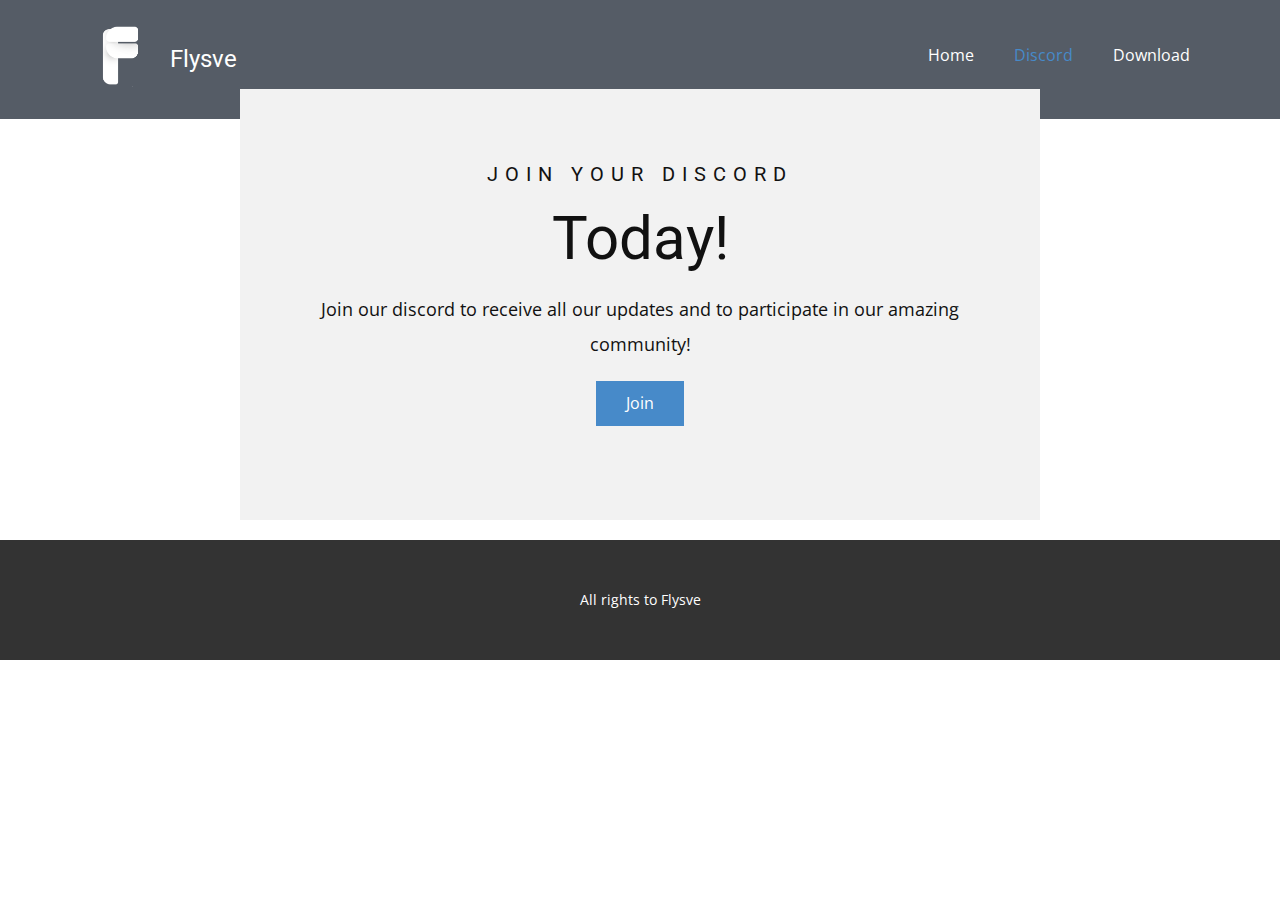
==== Discord.html @ a2450b51 "Ste" ====
<!DOCTYPE html>
<html style="font-size: 16px;" lang="en">
  <head>
    <meta name="viewport" content="width=device-width, initial-scale=1.0">
    <meta charset="utf-8">
    <meta name="keywords" content="Today!">
    <meta name="description" content="">
    <meta name="page_type" content="np-template-header-footer-from-plugin">
    <title>Discord</title>
    <link rel="stylesheet" href="nicepage.css" media="screen">
<link rel="stylesheet" href="Discord.css" media="screen">
    <script class="u-script" type="text/javascript" src="jquery.js" defer=""></script>
    <script class="u-script" type="text/javascript" src="nicepage.js" defer=""></script>
    <meta name="generator" content="Nicepage 3.20.4, nicepage.com">
    <link rel="icon" href="images/favicon.png">
    <link id="u-theme-google-font" rel="stylesheet" href="https://fonts.googleapis.com/css?family=Roboto:100,100i,300,300i,400,400i,500,500i,700,700i,900,900i|Open+Sans:300,300i,400,400i,600,600i,700,700i,800,800i">
    
    
    <script type="application/ld+json">{
		"@context": "http://schema.org",
		"@type": "Organization",
		"name": "Site1",
		"logo": "images/Fart_Tools_Without_Background_No_Text.png"
}</script>
    <meta name="theme-color" content="#478ac9">
    <meta property="og:title" content="Discord">
    <meta property="og:description" content="">
    <meta property="og:type" content="website">
  </head>
  <body class="u-body"><header class="u-clearfix u-header u-palette-5-dark-2 u-header" id="sec-e132"><div class="u-clearfix u-sheet u-sheet-1">
        <nav class="u-menu u-menu-dropdown u-offcanvas u-menu-1">
          <div class="menu-collapse" style="font-size: 1rem; letter-spacing: 0px;">
            <a class="u-button-style u-custom-left-right-menu-spacing u-custom-padding-bottom u-custom-top-bottom-menu-spacing u-nav-link u-text-active-palette-1-base u-text-hover-palette-2-base" href="#">
              <svg><use xmlns:xlink="http://www.w3.org/1999/xlink" xlink:href="#menu-hamburger"></use></svg>
              <svg version="1.1" xmlns="http://www.w3.org/2000/svg" xmlns:xlink="http://www.w3.org/1999/xlink"><defs><symbol id="menu-hamburger" viewBox="0 0 16 16" style="width: 16px; height: 16px;"><rect y="1" width="16" height="2"></rect><rect y="7" width="16" height="2"></rect><rect y="13" width="16" height="2"></rect>
</symbol>
</defs></svg>
            </a>
          </div>
          <div class="u-custom-menu u-nav-container">
            <ul class="u-nav u-unstyled u-nav-1"><li class="u-nav-item"><a class="u-button-style u-nav-link u-text-active-palette-1-base u-text-hover-palette-2-base" href="Home.html" style="padding: 10px 20px;">Home</a>
</li><li class="u-nav-item"><a class="u-button-style u-nav-link u-text-active-palette-1-base u-text-hover-palette-2-base" href="Discord.html" style="padding: 10px 20px;">Discord</a>
</li><li class="u-nav-item"><a class="u-button-style u-nav-link u-text-active-palette-1-base u-text-hover-palette-2-base" href="Download.html" style="padding: 10px 20px;">Download</a>
</li></ul>
          </div>
          <div class="u-custom-menu u-nav-container-collapse">
            <div class="u-black u-container-style u-inner-container-layout u-opacity u-opacity-95 u-sidenav">
              <div class="u-sidenav-overflow">
                <div class="u-menu-close"></div>
                <ul class="u-align-center u-nav u-popupmenu-items u-unstyled u-nav-2"><li class="u-nav-item"><a class="u-button-style u-nav-link" href="Home.html" style="padding: 10px 20px;">Home</a>
</li><li class="u-nav-item"><a class="u-button-style u-nav-link" href="Discord.html" style="padding: 10px 20px;">Discord</a>
</li><li class="u-nav-item"><a class="u-button-style u-nav-link" href="Download.html" style="padding: 10px 20px;">Download</a>
</li></ul>
              </div>
            </div>
            <div class="u-black u-menu-overlay u-opacity u-opacity-70"></div>
          </div>
        </nav>
        <a href="Home.html#sec-4dc0" data-page-id="703126405" class="u-image u-logo u-image-1" data-image-width="433" data-image-height="498" title="Home">
          <img src="images/Fart_Tools_Without_Background_No_Text.png" class="u-logo-image u-logo-image-1" data-image-width="64">
        </a>
        <h4 class="u-text u-text-default u-text-1"> Flysve</h4>
      </div></header>
    <section class="u-align-center-md u-align-center-sm u-align-center-xs u-clearfix u-section-1" id="sec-1d91">
      <div class="u-clearfix u-sheet u-sheet-1">
        <div class="u-align-center u-container-style u-expanded-width-xs u-grey-5 u-group u-group-1">
          <div class="u-container-layout u-valign-middle u-container-layout-1">
            <h5 class="u-text u-text-1">Join your discord</h5>
            <h2 class="u-text u-text-2">Today!</h2>
            <p class="u-text u-text-3"> Join our discord to receive all our updates and to participate in our amazing community!</p>
            <a href="" class="u-btn u-button-style u-btn-1">Join</a>
          </div>
        </div>
      </div>
    </section>
    
    
    <footer class="u-align-center u-clearfix u-footer u-grey-80 u-footer" id="sec-f5d8"><div class="u-clearfix u-sheet u-sheet-1">
        <p class="u-small-text u-text u-text-variant u-text-1">All rights to Flysve<br>
        </p>
      </div></footer>
  </body>
</html>
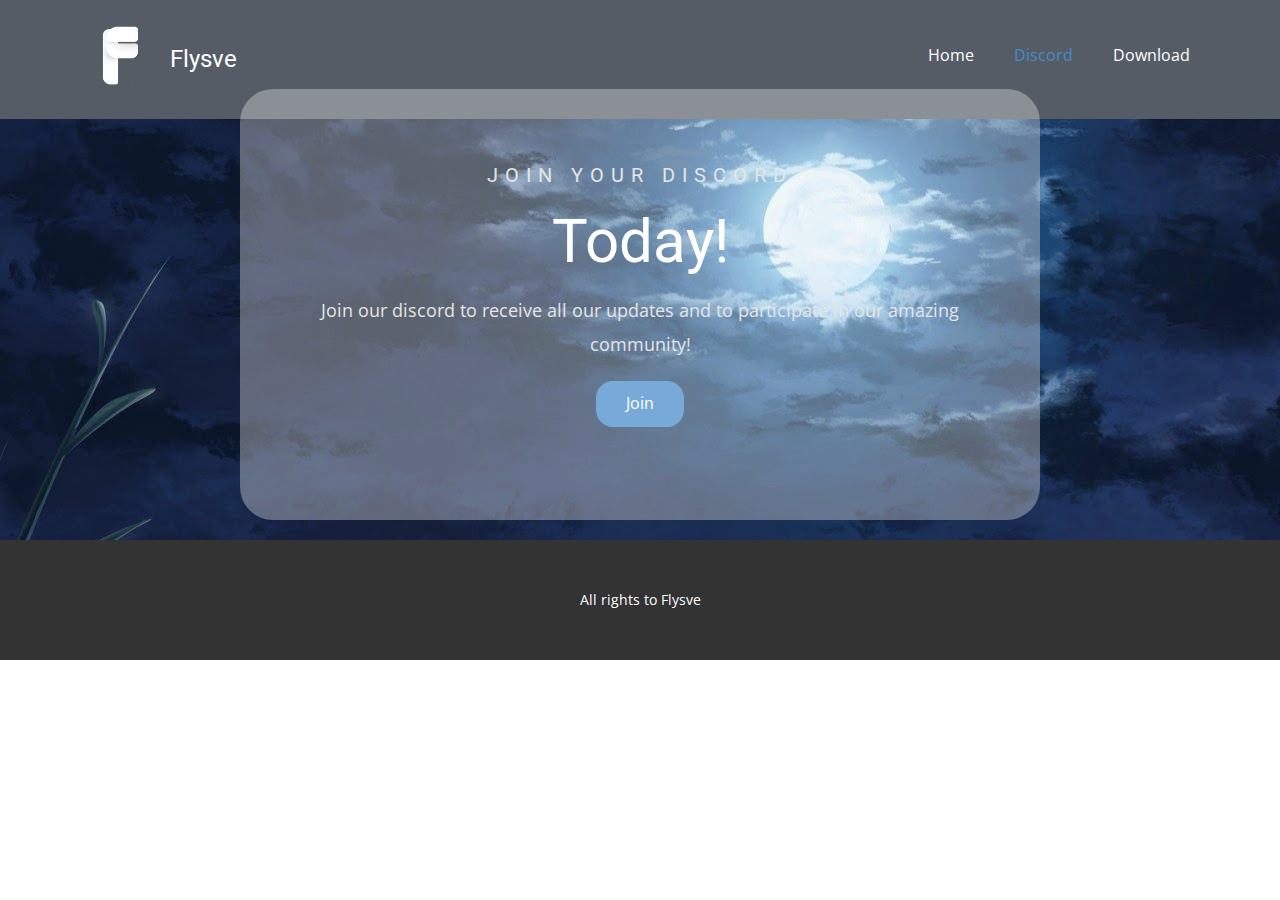
==== commit f8d6872b: "Updated Site!" ====
--- a/Discord.html
+++ b/Discord.html
@@ -61,14 +61,14 @@
         </a>
         <h4 class="u-text u-text-default u-text-1"> Flysve</h4>
       </div></header>
-    <section class="u-align-center-md u-align-center-sm u-align-center-xs u-clearfix u-section-1" id="sec-1d91">
+    <section class="u-align-center-md u-align-center-sm u-align-center-xs u-clearfix u-image u-parallax u-section-1" id="sec-1d91" data-image-width="1440" data-image-height="900">
       <div class="u-clearfix u-sheet u-sheet-1">
-        <div class="u-align-center u-container-style u-expanded-width-xs u-grey-5 u-group u-group-1">
-          <div class="u-container-layout u-valign-middle u-container-layout-1">
-            <h5 class="u-text u-text-1">Join your discord</h5>
-            <h2 class="u-text u-text-2">Today!</h2>
-            <p class="u-text u-text-3"> Join our discord to receive all our updates and to participate in our amazing community!</p>
-            <a href="" class="u-btn u-button-style u-btn-1">Join</a>
+        <div class="u-align-center u-container-style u-expanded-width-xs u-grey-5 u-group u-opacity u-opacity-35 u-radius-33 u-shape-round u-group-1">
+          <div class="u-container-layout u-container-layout-1">
+            <h5 class="u-text u-text-grey-10 u-text-1">Join your discord</h5>
+            <h2 class="u-text u-text-white u-text-2">Today!</h2>
+            <p class="u-text u-text-grey-10 u-text-3"> Join our discord to receive all our updates and to participate in our amazing community!</p>
+            <a href="http://gg.gg/flysvediscord" class="u-btn u-btn-round u-button-style u-radius-17 u-btn-1" target="_blank">Join</a>
           </div>
         </div>
       </div>
--- a/nicepage.css
+++ b/nicepage.css
@@ -33864,6 +33864,10 @@
         margin-top: 20px;
         margin-bottom: 20px;
         }
+        .u-btn
+        {
+        border-radius: 22px;
+        }
         blockquote
         {
         font-style: italic;
@@ -33986,7 +33990,7 @@
         .u-image:not(.u-shading) > .u-container-layout > .u-btn,
         .u-btn
         {
-        background-color: #478ac9;
+        background-color: #77aad9;
         color: #ffffff;
         }
         .u-overlap.u-overlap-transparent:not(.u-overlap-contrast) .u-header :not(.u-nav-item) > .u-btn:hover,
@@ -33994,7 +33998,7 @@
         .u-image:not(.u-shading) > .u-container-layout > .u-btn:hover,
         .u-btn:hover
         {
-        background-color: #387cbd;
+        background-color: #5d9ad2;
         color: #e6e6e6;
         }
         .u-overlap.u-overlap-transparent:not(.u-overlap-contrast) .u-header :not(.u-nav-item) > .u-btn:focus,
@@ -34002,7 +34006,7 @@
         .u-image:not(.u-shading) > .u-container-layout > .u-btn:focus,
         .u-btn:focus
         {
-        background-color: #387cbd;
+        background-color: #5d9ad2;
         color: #e6e6e6;
         }
         .u-overlap.u-overlap-transparent:not(.u-overlap-contrast) .u-header :not(.u-nav-item) > .u-btn:active,
@@ -34010,7 +34014,7 @@
         .u-image:not(.u-shading) > .u-container-layout > .u-btn:active,
         .u-btn:active
         {
-        background-color: #387cbd;
+        background-color: #5d9ad2;
         color: #e6e6e6;
         }
         .u-overlap.u-overlap-transparent:not(.u-overlap-contrast) .u-header :not(.u-nav-item) > blockquote,
--- a/Discord.css
+++ b/Discord.css
@@ -1,3 +1,7 @@
+.u-section-1 {
+  background-image: url("images/52a30508c1aaae473ed48ae8f1d876d9.jpg");
+}
+
 .u-section-1 .u-sheet-1 {
   min-height: 421px;
 }
@@ -6,7 +10,6 @@
   width: 800px;
   min-height: 431px;
   background-image: none;
-  height: auto;
   margin: -30px auto 20px;
 }
 
@@ -17,18 +20,18 @@
 .u-section-1 .u-text-1 {
   text-transform: uppercase;
   letter-spacing: 7px;
-  margin: 0;
+  margin: 34px 0 0;
 }
 
 .u-section-1 .u-text-2 {
   font-size: 3.75rem;
-  margin: 20px 0 0;
+  margin: 22px 0 0;
 }
 
 .u-section-1 .u-text-3 {
   line-height: 1.9;
   font-size: 1.125rem;
-  margin: 20px 0 0;
+  margin: 18px 0 0;
 }
 
 .u-section-1 .u-btn-1 {
@@ -37,8 +40,8 @@
 }
 
 @media (max-width: 1199px) {
-  .u-section-1 .u-group-1 {
-    height: auto;
+  .u-section-1 {
+    background-position: 50% 50%;
   }
 }
 
